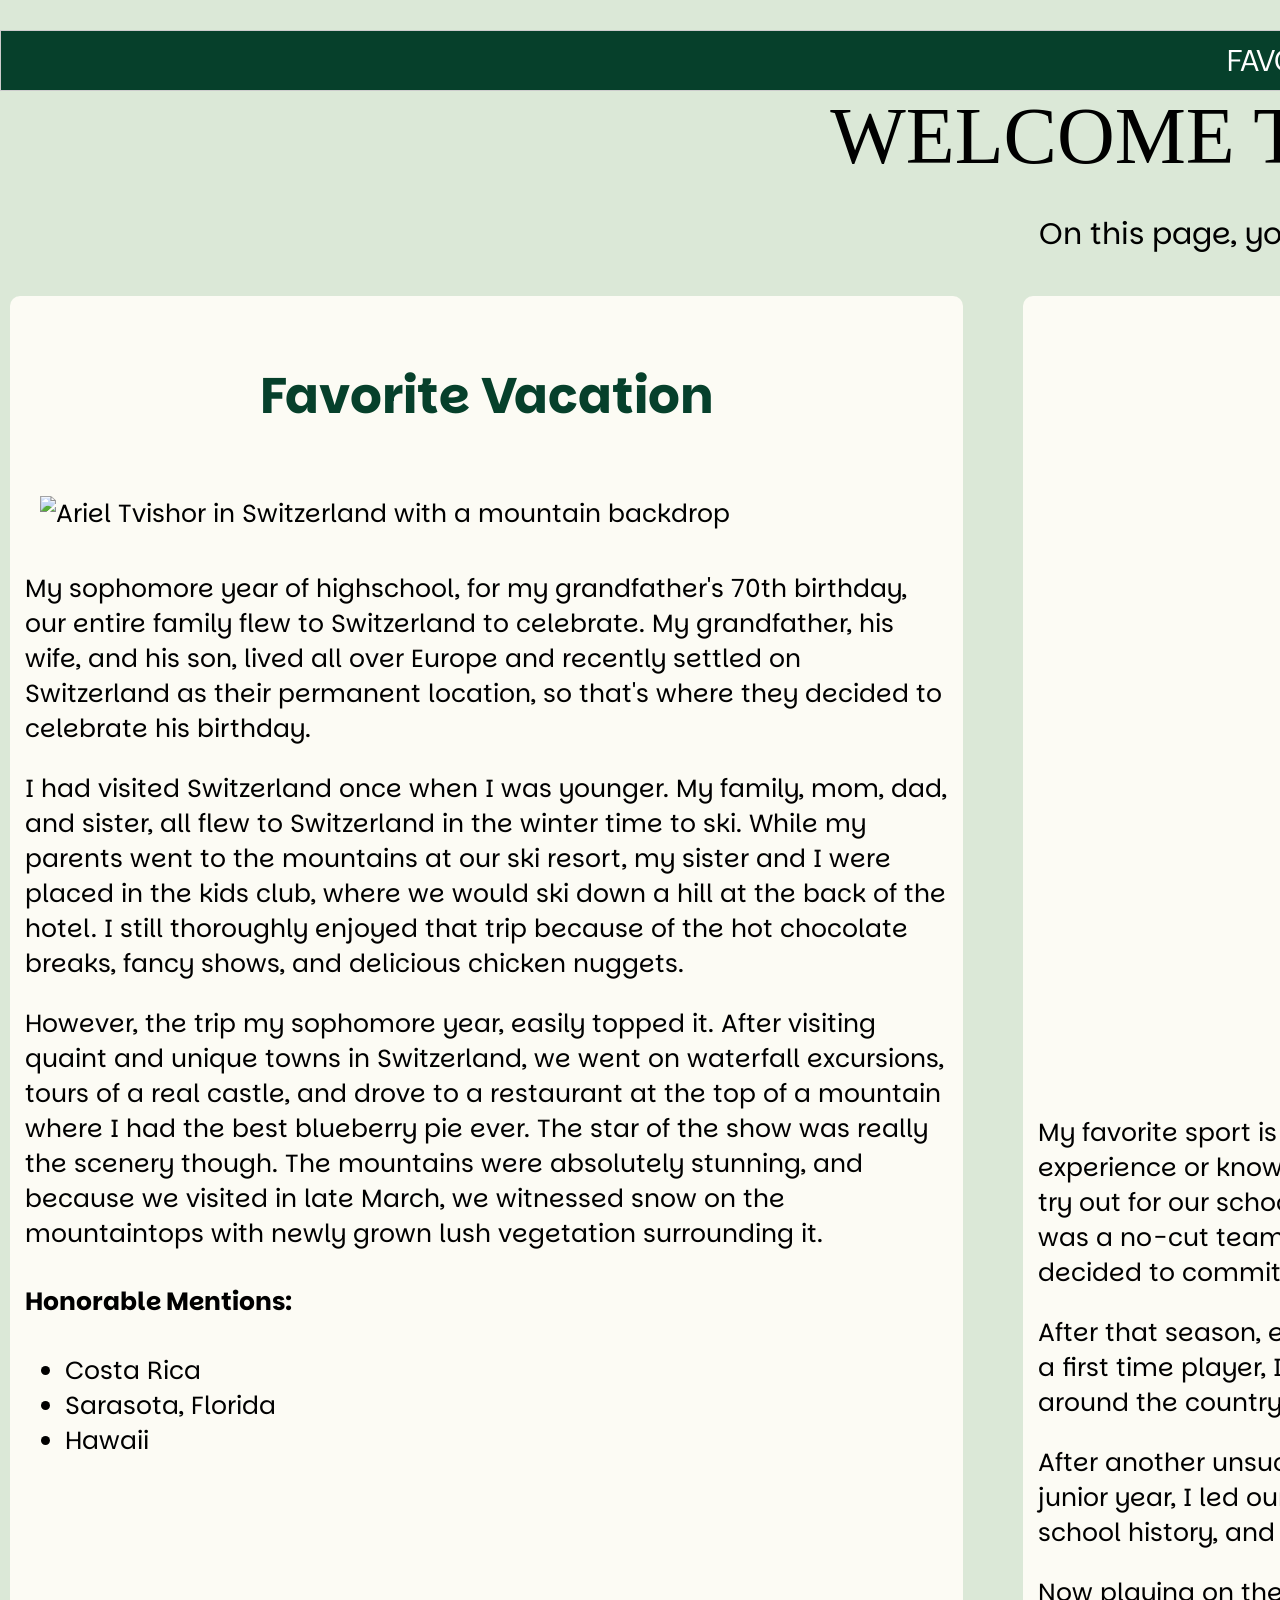
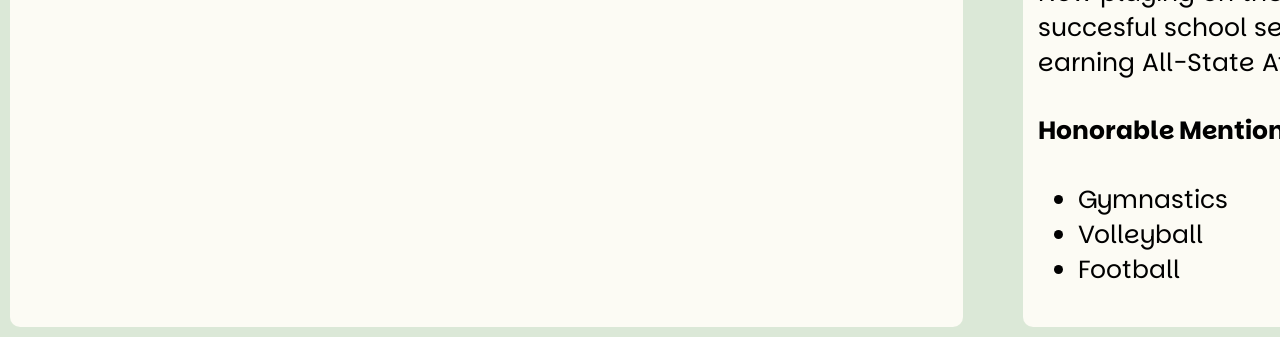
==== index.html @ dbd89403 "Create index.html" ====
<!DOCTYPE html>
<html lang="en">

  <head>
    <meta charset="UTF-8">
    <title>Favorites</title>
    <link rel="stylesheet" type="text/css" href="css/favoritesStyle.css">
    <link rel="preconnect" href="https://fonts.googleapis.com">
    <link rel="preconnect" href="https://fonts.gstatic.com" crossorigin>
    <link href="https://fonts.googleapis.com/css2?family=Cormorant+Garamond:ital,wght@0,300..700;1,300..700&family=DM+Sans:ital,opsz,wght@0,9..40,100..1000;1,9..40,100..1000&family=Manrope:wght@200..800&family=Parkinsans:wght@300..800&family=Roboto+Condensed:ital,wght@0,100..900;1,100..900&display=swap" rel="stylesheet">
  </head>

  <body>
    <header>
      <nav id="main-nav">
        <ul>
          <li><a href="index.html">FAVORITES</a></li>
          <li><a href="resume.html">RESUME</a></li>
          <li><a href="future.html">FUTURE PLANS</a></li>
        </ul>
      </nav>
      <h1 id="title">WELCOME TO MY FAVORITES PAGE</h1>
      <p id="blurb">On this page, you will learn about some of my favorite things!</p>
    </header>
    <div class="container">
      <div class="column">
        <h3 class="title">Favorite Vacation</h3>
        <img class="image-a" src="IMG_0875.png" alt="Ariel Tvishor in Switzerland with a mountain backdrop">
        <p>My sophomore year of highschool, for my grandfather's 70th birthday, our entire family flew to Switzerland to celebrate. My grandfather, his wife, and his son, lived all over Europe and recently settled on Switzerland as their permanent location, so that's where they decided to celebrate his birthday.</p>
        <p>I had visited Switzerland once when I was younger. My family, mom, dad, and sister, all flew to Switzerland in the winter time to ski. While my parents went to the mountains at our ski resort, my sister and I were placed in the kids club, where we would ski down a hill at the back of the hotel. I still thoroughly enjoyed that trip because of the hot chocolate breaks, fancy shows, and delicious chicken nuggets.</p>
        <p>However, the trip my sophomore year, easily topped it. After visiting quaint and unique towns in Switzerland, we went on waterfall excursions, tours of a real castle, and drove to a restaurant at the top of a mountain where I had the best blueberry pie ever. The star of the show was really the scenery though. The mountains were absolutely stunning, and because we visited in late March, we witnessed snow on the mountaintops with newly grown lush vegetation surrounding it.</p>
        <h4>Honorable Mentions:</h4>
        <ul>
          <li>Costa Rica</li>
          <li>Sarasota, Florida</li>
          <li>Hawaii</li>
        </ul>
      </div>

      <div class="column">
        <h3 class="title">Favorite Sport</h3>
        <iframe width="900" height="600" 
          src="https://www.youtube.com/embed/P8t0H49-hB8?si=DzkbqhMQ60ueAZIs" 
          title="YouTube video player"
          allow="accelerometer; autoplay; clipboard-write; encrypted-media; gyroscope; picture-in-picture; web-share" 
          allowfullscreen>
        </iframe>
        <p>My favorite sport is lacrosse. My freshmen year of high school, with no experience or knowledge of the sport, my best friend convinced me to try out for our school's team. We both ended up making it, because it was a no-cut team, but I grew to love the sport so intensly that I decided to commit a significant amount of time to improving my ability.</p>
        <P>After that season, even though our team went 1-11 and I made varsity as a first time player, I joined a state travel team and competed with them around the country in California, Florida, and Maryland.</P>
        <p>After another unsuccesful season, finally came our time to shine. My junior year, I led our team to a 13-4 record, our first sectional win in school history, and I placed top 10 for goals scored in the state.</p>
        <p>Now playing on the national team for my club, I hope to have another succesful school season, hopefully winning city championships, and earning All-State Athlete.</p>
        <h4>Honorable Mentions:</h4>
        <ul>
          <li>Gymnastics</li>
          <li>Volleyball</li>
          <li>Football</li>
        </ul>
      </div>

      <div class="column">
        <h3 class="title">Favorite Food</h3>
        <img class="image-wagyu" src="IMG_3605.png" alt="Image of the Steak Wagyu from Roka Akor">
        <p>The best, and I mean absolute best, meal I have ever had was at Roka Akor, where I devoured a wagyu steak with soy butter and sauteed mushrooms.</p>
        <p>My mom and I first discovered Roka Akor during restaurant week, when high end restaurants offer deals and specials.</p>
        <p>Although the show stopper is the Wagyu, the appetizers are also scrumptious and some of the greatest foods I've ever eaten. The appetizers include kimchi wagyu dumplings, tuna maki roll, and crispy rice with spicy tuna.</p>
        <h4>Honorable Mentions:</h4>
        <ul>
          <li>Homeade steak with chimichurri sauce</li>
          <li>Lasagna</li>
          <li>Grilled chicken ceaser wrap</li>
        </ul>
      </div>
    </div>
  </body>
</html>
---- css/favoritesStyle.css ----
#main-nav {
    border: 1px solid #ccc;
    width: 100%;
    background-color: #06402B;
    float: left;
}

#main-nav ul {
    float: left;
    list-style-type: none;
    margin: 0;
    padding: 0;
    position: relative;
    left: 50%;
}

#main-nav ul li {
    float: left;
    position: relative;
    right: 50%;
}

#main-nav ul li a {
    padding: 10px 25px;
    display: block;
    text-decoration: none;
    color: white;
    font-family: 'DM Sans';
    font-size: 30px;
}

#main-nav ul li a:hover {
    background-color: #486856;
}

body {
    width: 3000px;
    margin: 0;
    padding: 0;
    background-color: #dbe8d7;
}

header {
    width: 3000px;
}

iframe {
    border: none;
}

#title {
    font-size: 80px;
    text-align: center;
    margin: 30px;
    padding-top: 30px;
    font-family: 'Georgia';
    font-weight: 400;
}

#blurb {
    font-size: 30px;
    text-align: center;
    font-family: 'Parkinsans';
    font-weight: 400;
    padding: 1px;
}

.container {
    display: flex;
    gap: 40px;
}

.column {
    width: 930px;
    background-color: #FCFBF4;
    padding: 15px;
    margin: 10px;
    border-radius: 10px;
    font-size: 25px;
    font-family: 'Parkinsans';
}

.image-wagyu {
    width: 900px;
    padding: 15px;
}

.image-a {
    width: 900px;
    padding: 15px;
}

.title {
    text-align: center;
    font-family: 'Parkinsans';
    font-size: 50px;
    color: #06402B;
}
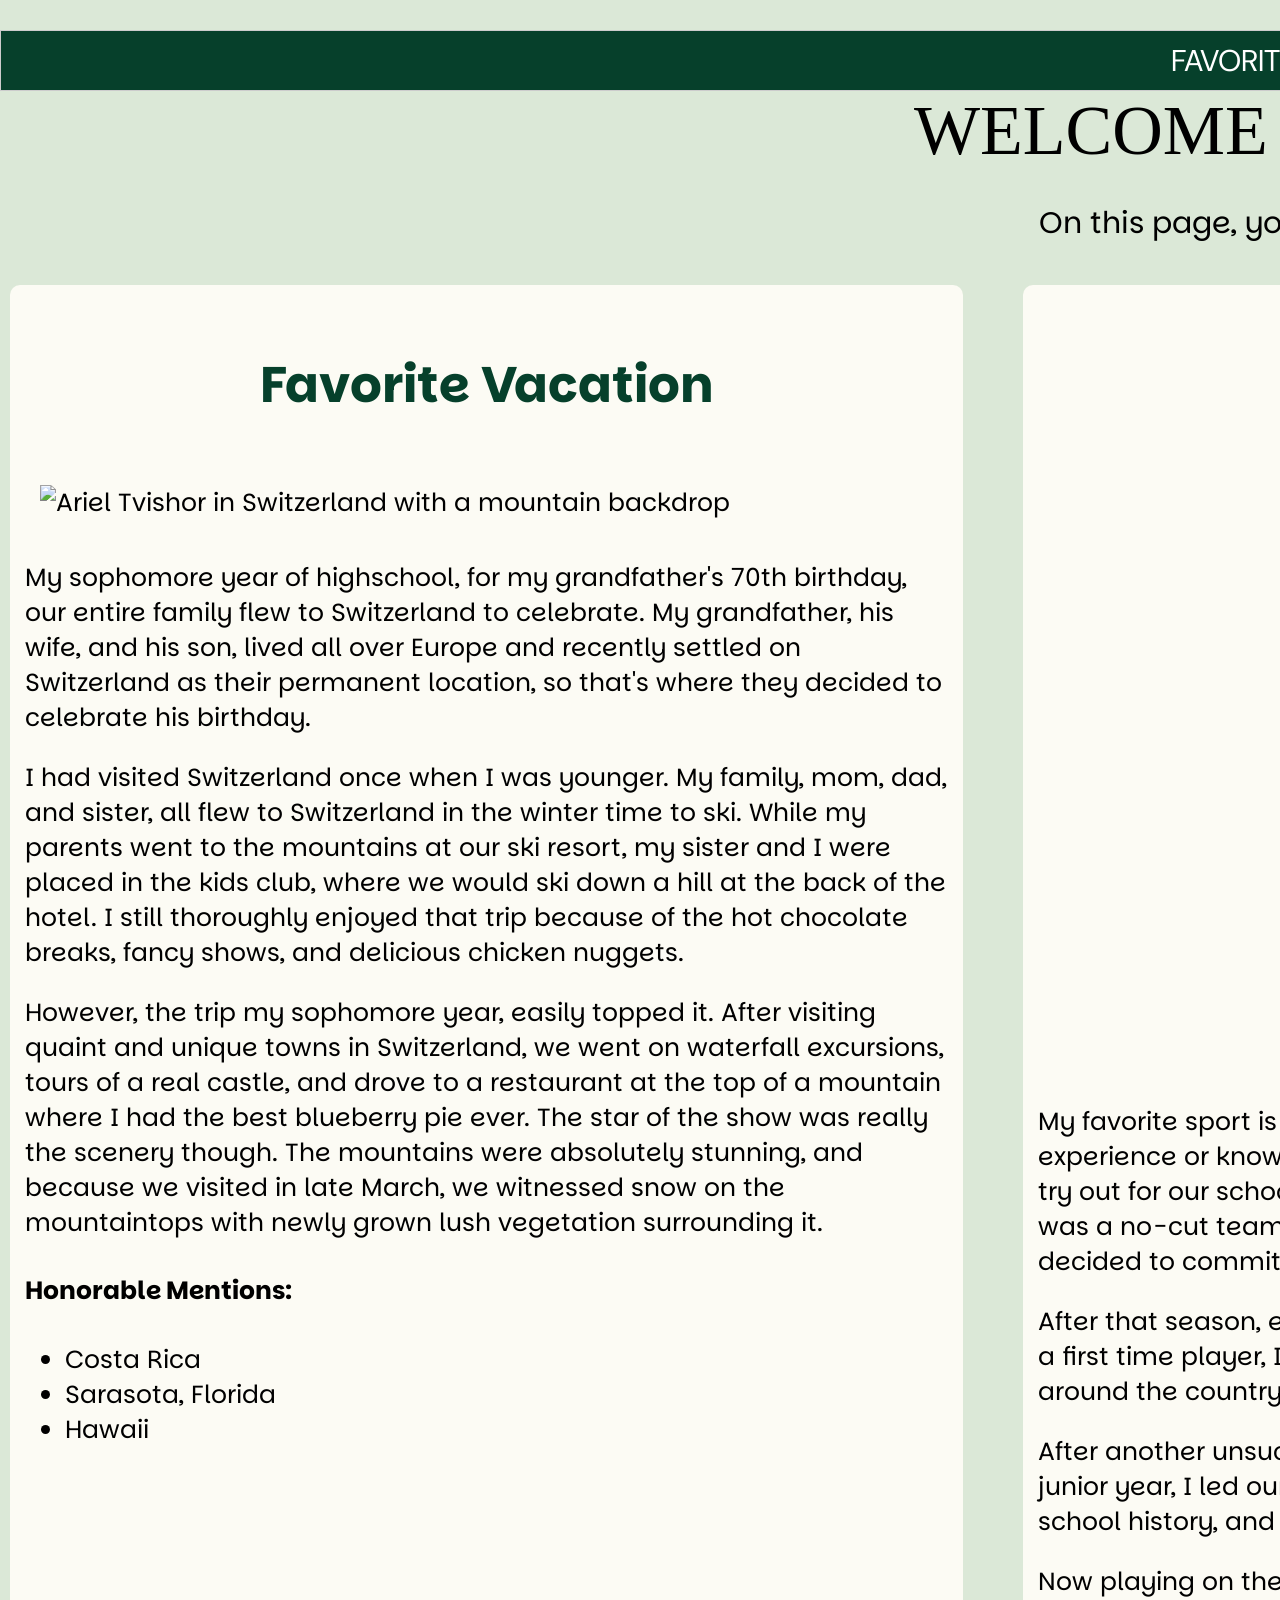
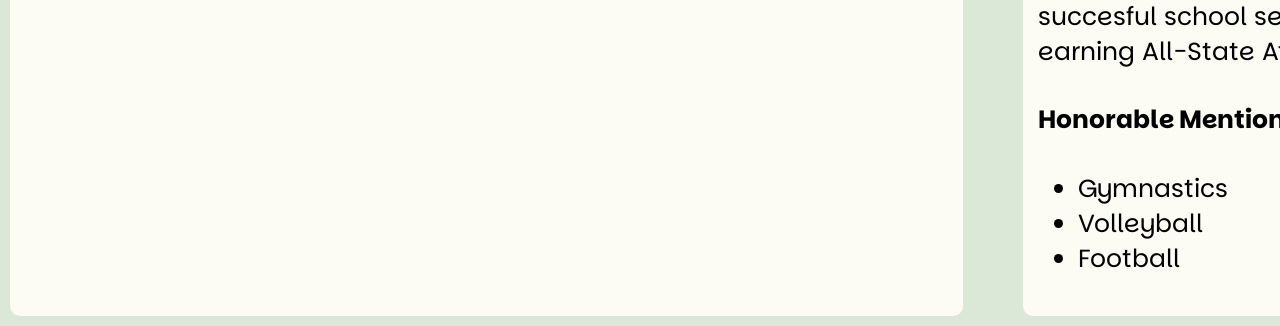
==== commit 3bbcc214: "updates" ====
--- a/index.html
+++ b/index.html
@@ -17,6 +17,7 @@
           <li><a href="index.html">FAVORITES</a></li>
           <li><a href="resume.html">RESUME</a></li>
           <li><a href="future.html">FUTURE PLANS</a></li>
+          <li><a href="map.html">MAP</a></li>
         </ul>
       </nav>
       <h1 id="title">WELCOME TO MY FAVORITES PAGE</h1>
--- a/css/favoritesStyle.css
+++ b/css/favoritesStyle.css
@@ -1,98 +1,98 @@
 #main-nav {
-    border: 1px solid #ccc;
-    width: 100%;
-    background-color: #06402B;
-    float: left;
+  border: 1px solid #ccc;
+  width: 100%;
+  background-color: #06402B;
+  float: left;
 }
 
 #main-nav ul {
-    float: left;
-    list-style-type: none;
-    margin: 0;
-    padding: 0;
-    position: relative;
-    left: 50%;
+  float: left;
+  list-style-type: none;
+  margin: 0;
+  padding: 0;
+  position: relative;
+  left: 50%;
 }
 
 #main-nav ul li {
-    float: left;
-    position: relative;
-    right: 50%;
+  float: left;
+  position: relative;
+  right: 50%;
 }
 
 #main-nav ul li a {
-    padding: 10px 25px;
-    display: block;
-    text-decoration: none;
-    color: white;
-    font-family: 'DM Sans';
-    font-size: 30px;
+  padding: 10px 25px;
+  display: block;
+  text-decoration: none;
+  color: white;
+  font-family: 'DM Sans';
+  font-size: 30px;
 }
 
 #main-nav ul li a:hover {
-    background-color: #486856;
+  background-color: #486856;
 }
 
 body {
-    width: 3000px;
-    margin: 0;
-    padding: 0;
-    background-color: #dbe8d7;
+  width: 3000px;
+  margin: 0;
+  padding: 0;
+  background-color: #dbe8d7;
 }
 
 header {
-    width: 3000px;
+  width: 3000px;
 }
 
 iframe {
-    border: none;
+  border: none;
 }
 
 #title {
-    font-size: 80px;
-    text-align: center;
-    margin: 30px;
-    padding-top: 30px;
-    font-family: 'Georgia';
-    font-weight: 400;
+  font-size: 70px;
+  text-align: center;
+  margin: 30px;
+  padding-top: 30px;
+  font-family: 'Georgia';
+  font-weight: 400;
 }
 
 #blurb {
-    font-size: 30px;
-    text-align: center;
-    font-family: 'Parkinsans';
-    font-weight: 400;
-    padding: 1px;
+  font-size: 30px;
+  text-align: center;
+  font-family: 'Parkinsans';
+  font-weight: 400;
+  padding: 1px;
 }
 
 .container {
-    display: flex;
-    gap: 40px;
+  display: flex;
+  gap: 40px;
 }
 
 .column {
-    width: 930px;
-    background-color: #FCFBF4;
-    padding: 15px;
-    margin: 10px;
-    border-radius: 10px;
-    font-size: 25px;
-    font-family: 'Parkinsans';
+  width: 930px;
+  background-color: #FCFBF4;
+  padding: 15px;
+  margin: 10px;
+  border-radius: 10px;
+  font-size: 25px;
+  font-family: 'Parkinsans';
 }
 
 .image-wagyu {
-    width: 900px;
-    padding: 15px;
+  width: 900px;
+  padding: 15px;
 }
 
 .image-a {
-    width: 900px;
-    padding: 15px;
+  width: 900px;
+  padding: 15px;
 }
 
 .title {
-    text-align: center;
-    font-family: 'Parkinsans';
-    font-size: 50px;
-    color: #06402B;
+  text-align: center;
+  font-family: 'Parkinsans';
+  font-size: 50px;
+  color: #06402B;
 }
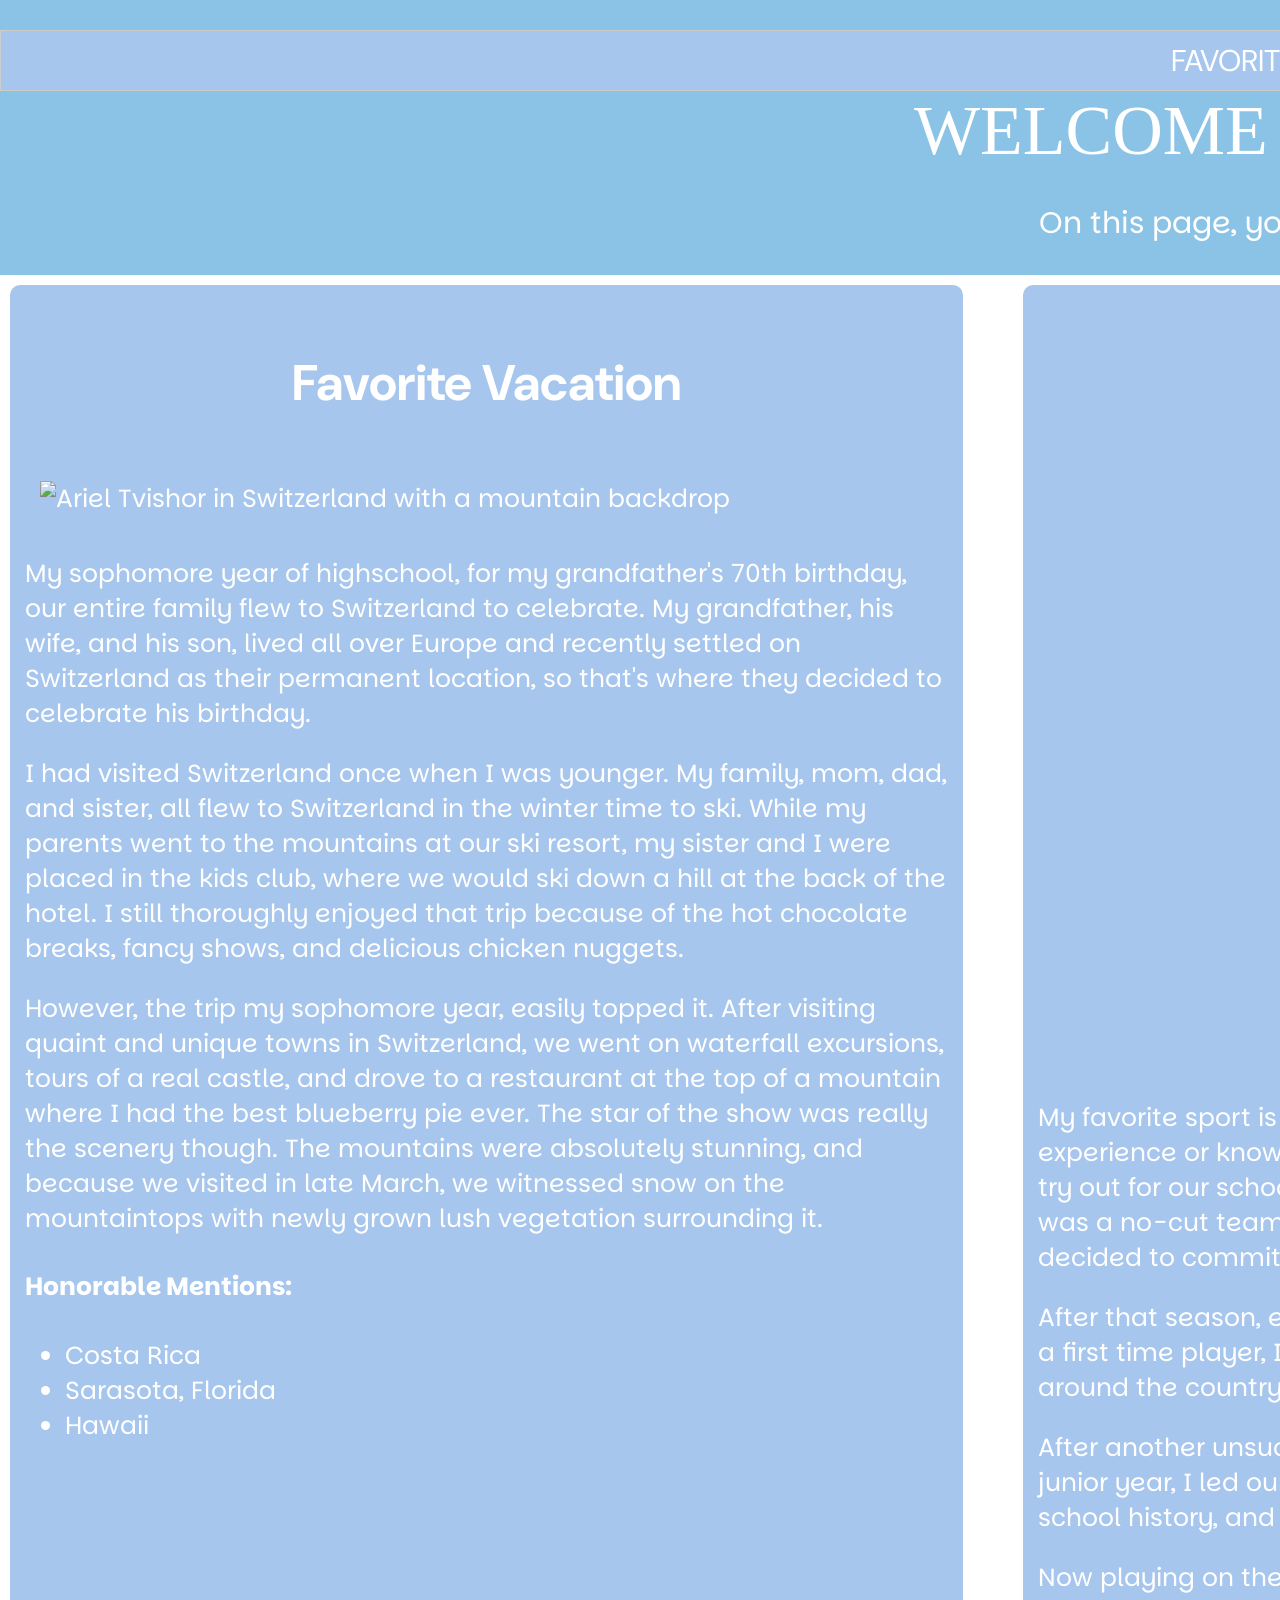
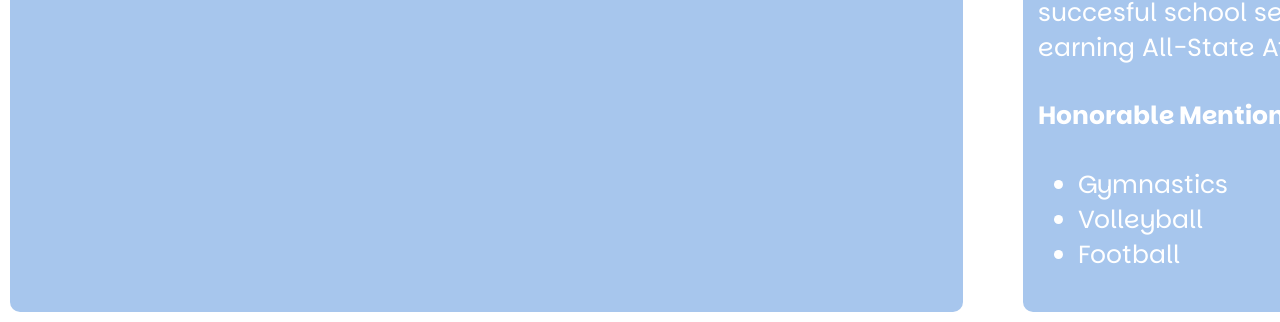
==== commit 5f29b0d0: "updates" ====
--- a/index.html
+++ b/index.html
@@ -8,6 +8,7 @@
     <link rel="preconnect" href="https://fonts.googleapis.com">
     <link rel="preconnect" href="https://fonts.gstatic.com" crossorigin>
     <link href="https://fonts.googleapis.com/css2?family=Cormorant+Garamond:ital,wght@0,300..700;1,300..700&family=DM+Sans:ital,opsz,wght@0,9..40,100..1000;1,9..40,100..1000&family=Manrope:wght@200..800&family=Parkinsans:wght@300..800&family=Roboto+Condensed:ital,wght@0,100..900;1,100..900&display=swap" rel="stylesheet">
+    <script src="map.js" defer></script>
   </head>
 
   <body>
--- a/css/favoritesStyle.css
+++ b/css/favoritesStyle.css
@@ -96,3 +96,35 @@
   font-size: 50px;
   color: #06402B;
 }
+
+@media screen and (min-width: 900px) {
+  .container {
+    background-color: #06402B;
+  }
+  .title {
+    font-family: 'DM Sans';
+    font-size: 50px;
+  }
+  .column {
+    background-color: white;
+  }
+}
+
+@media screen and (min-width: 1200px) {
+  .container{
+    background-color: white;
+  }
+  .column {
+    background-color: #a7c6ed;
+  }
+  body {
+    background-color:#8bc3e6;
+    color: white;
+  }
+  .title {
+    color: white;
+  }
+  #main-nav {
+    background-color: #a7c6ed;
+  }
+}
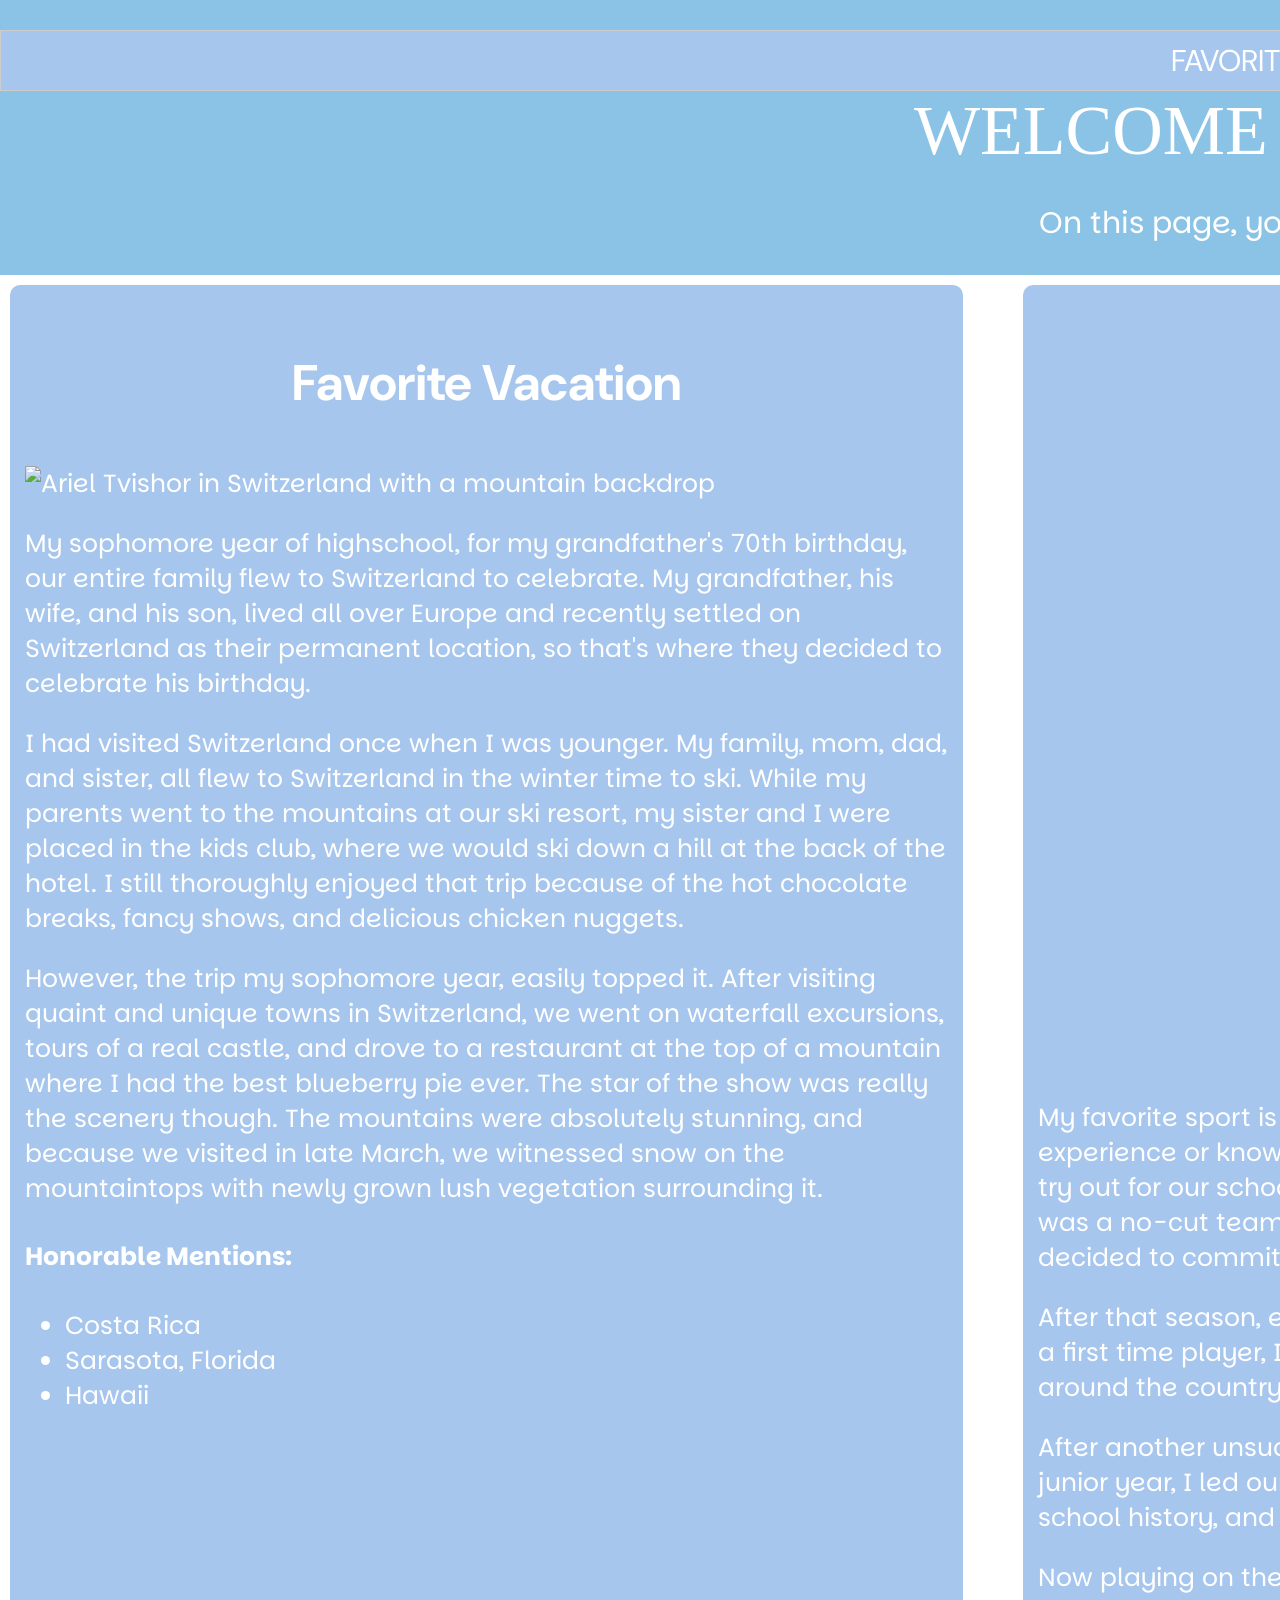
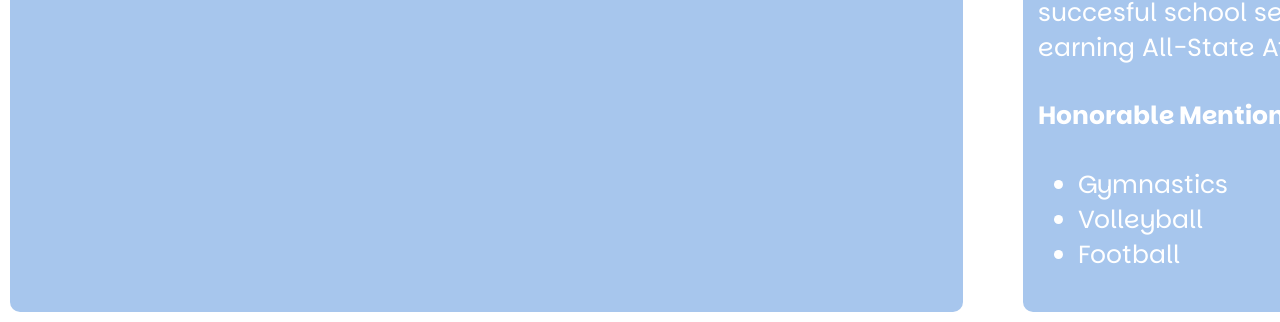
==== commit 233af3a2: "Update index.html" ====
--- a/index.html
+++ b/index.html
@@ -27,7 +27,7 @@
     <div class="container">
       <div class="column">
         <h3 class="title">Favorite Vacation</h3>
-        <img class="image-a" src="IMG_0875.png" alt="Ariel Tvishor in Switzerland with a mountain backdrop">
+        <img class="images" src="IMG_0875.png" alt="Ariel Tvishor in Switzerland with a mountain backdrop">
         <p>My sophomore year of highschool, for my grandfather's 70th birthday, our entire family flew to Switzerland to celebrate. My grandfather, his wife, and his son, lived all over Europe and recently settled on Switzerland as their permanent location, so that's where they decided to celebrate his birthday.</p>
         <p>I had visited Switzerland once when I was younger. My family, mom, dad, and sister, all flew to Switzerland in the winter time to ski. While my parents went to the mountains at our ski resort, my sister and I were placed in the kids club, where we would ski down a hill at the back of the hotel. I still thoroughly enjoyed that trip because of the hot chocolate breaks, fancy shows, and delicious chicken nuggets.</p>
         <p>However, the trip my sophomore year, easily topped it. After visiting quaint and unique towns in Switzerland, we went on waterfall excursions, tours of a real castle, and drove to a restaurant at the top of a mountain where I had the best blueberry pie ever. The star of the show was really the scenery though. The mountains were absolutely stunning, and because we visited in late March, we witnessed snow on the mountaintops with newly grown lush vegetation surrounding it.</p>
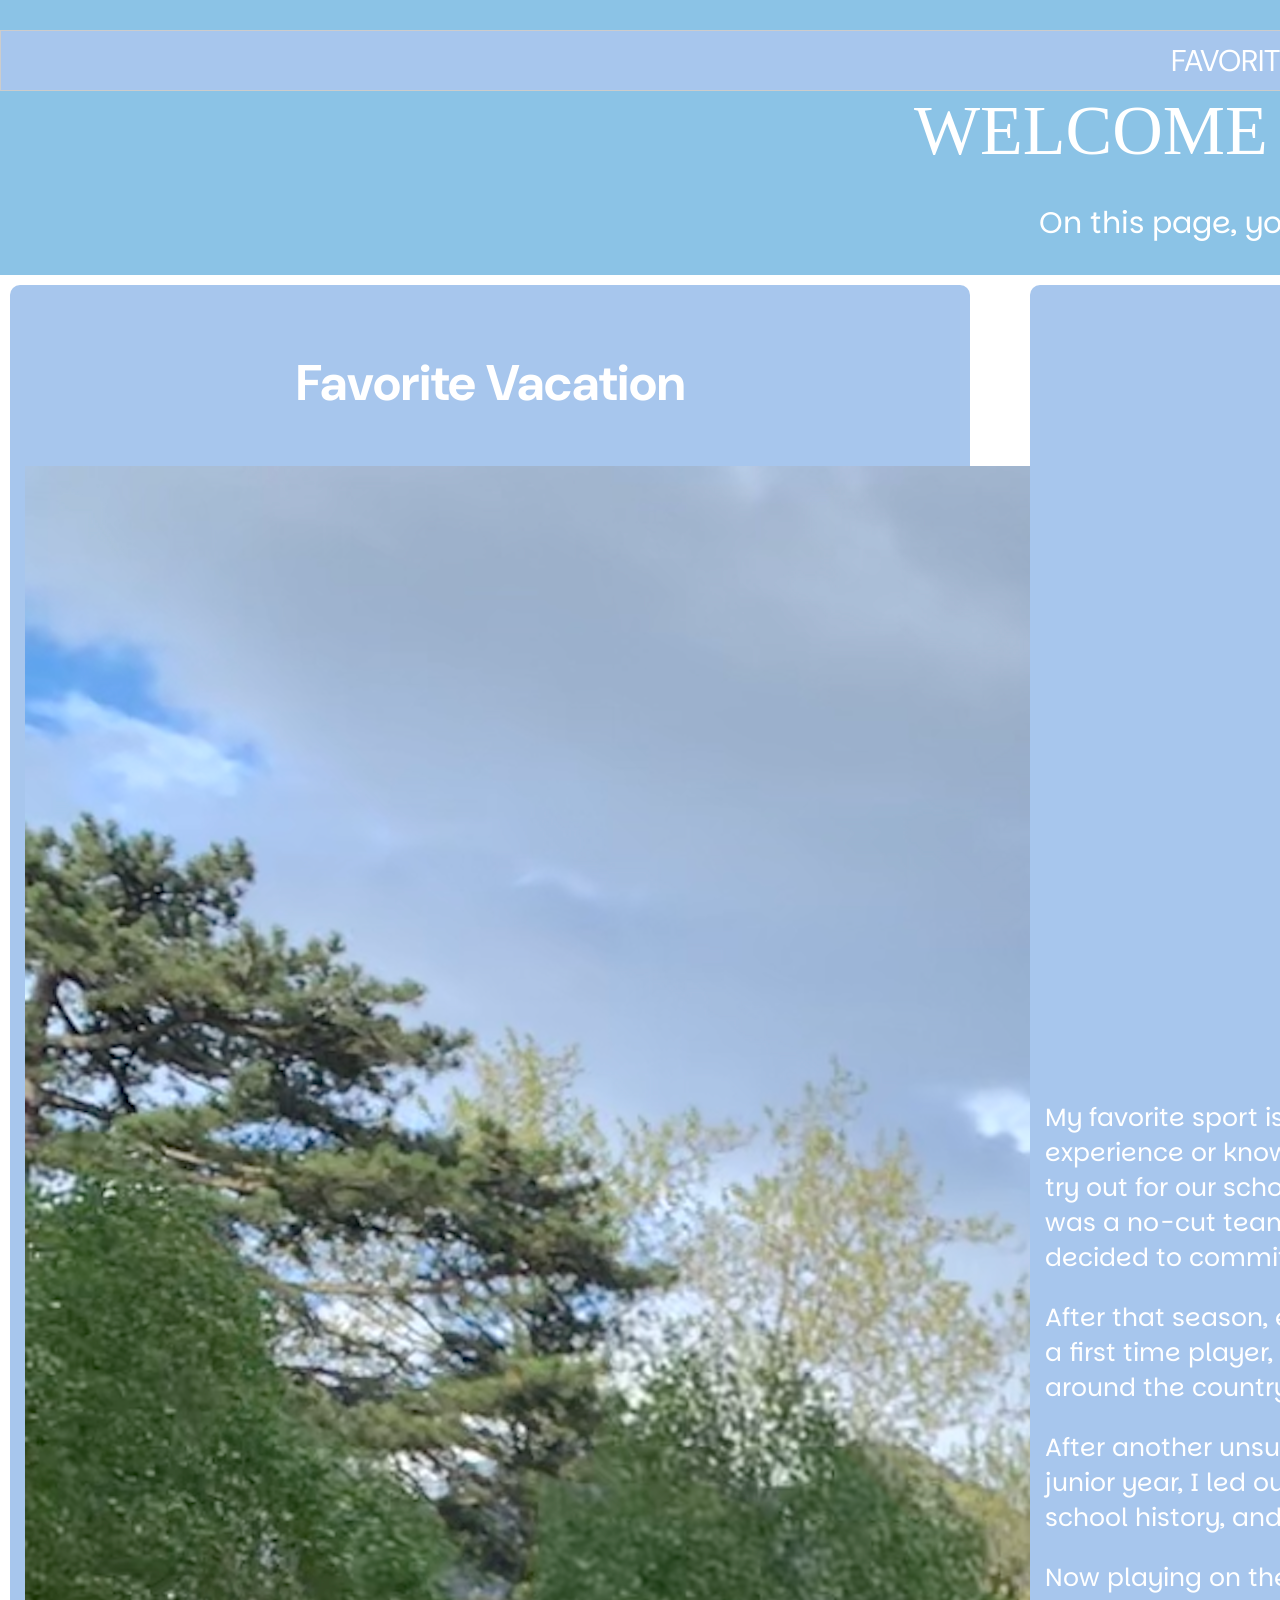
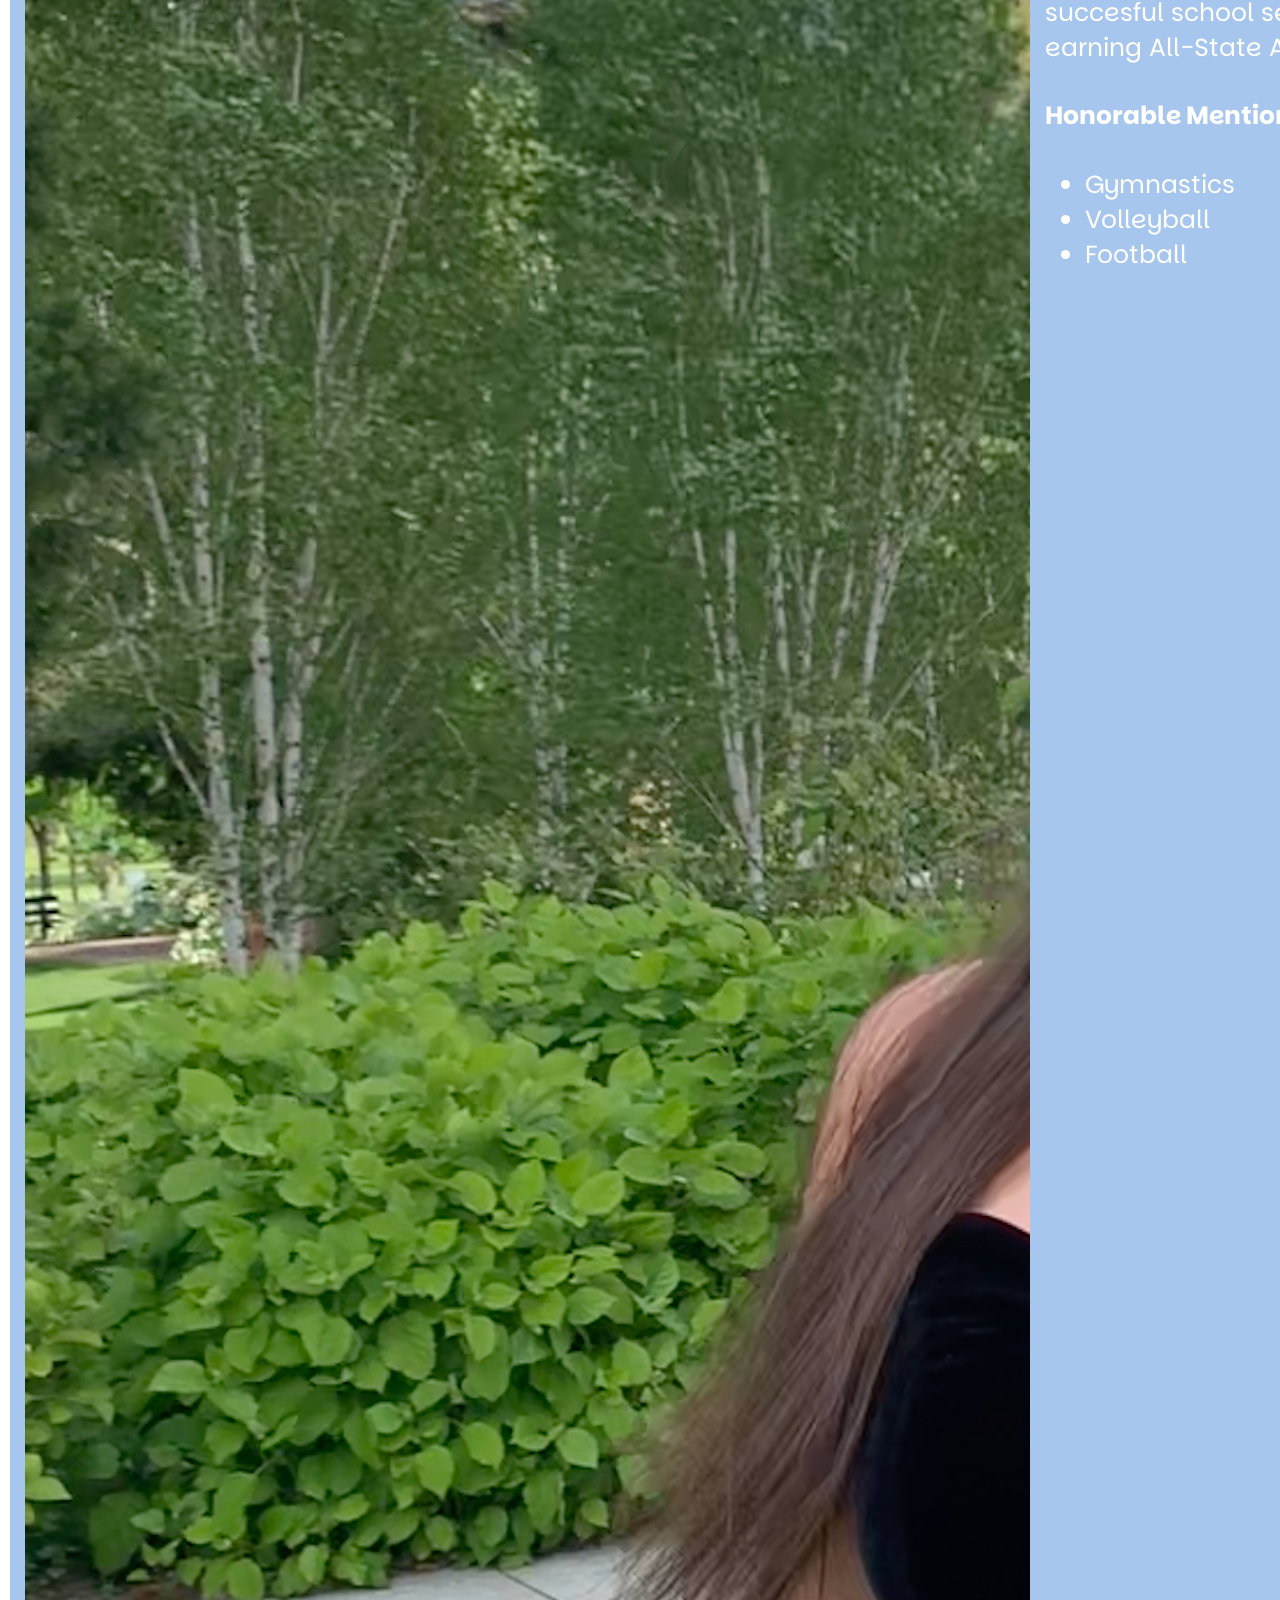
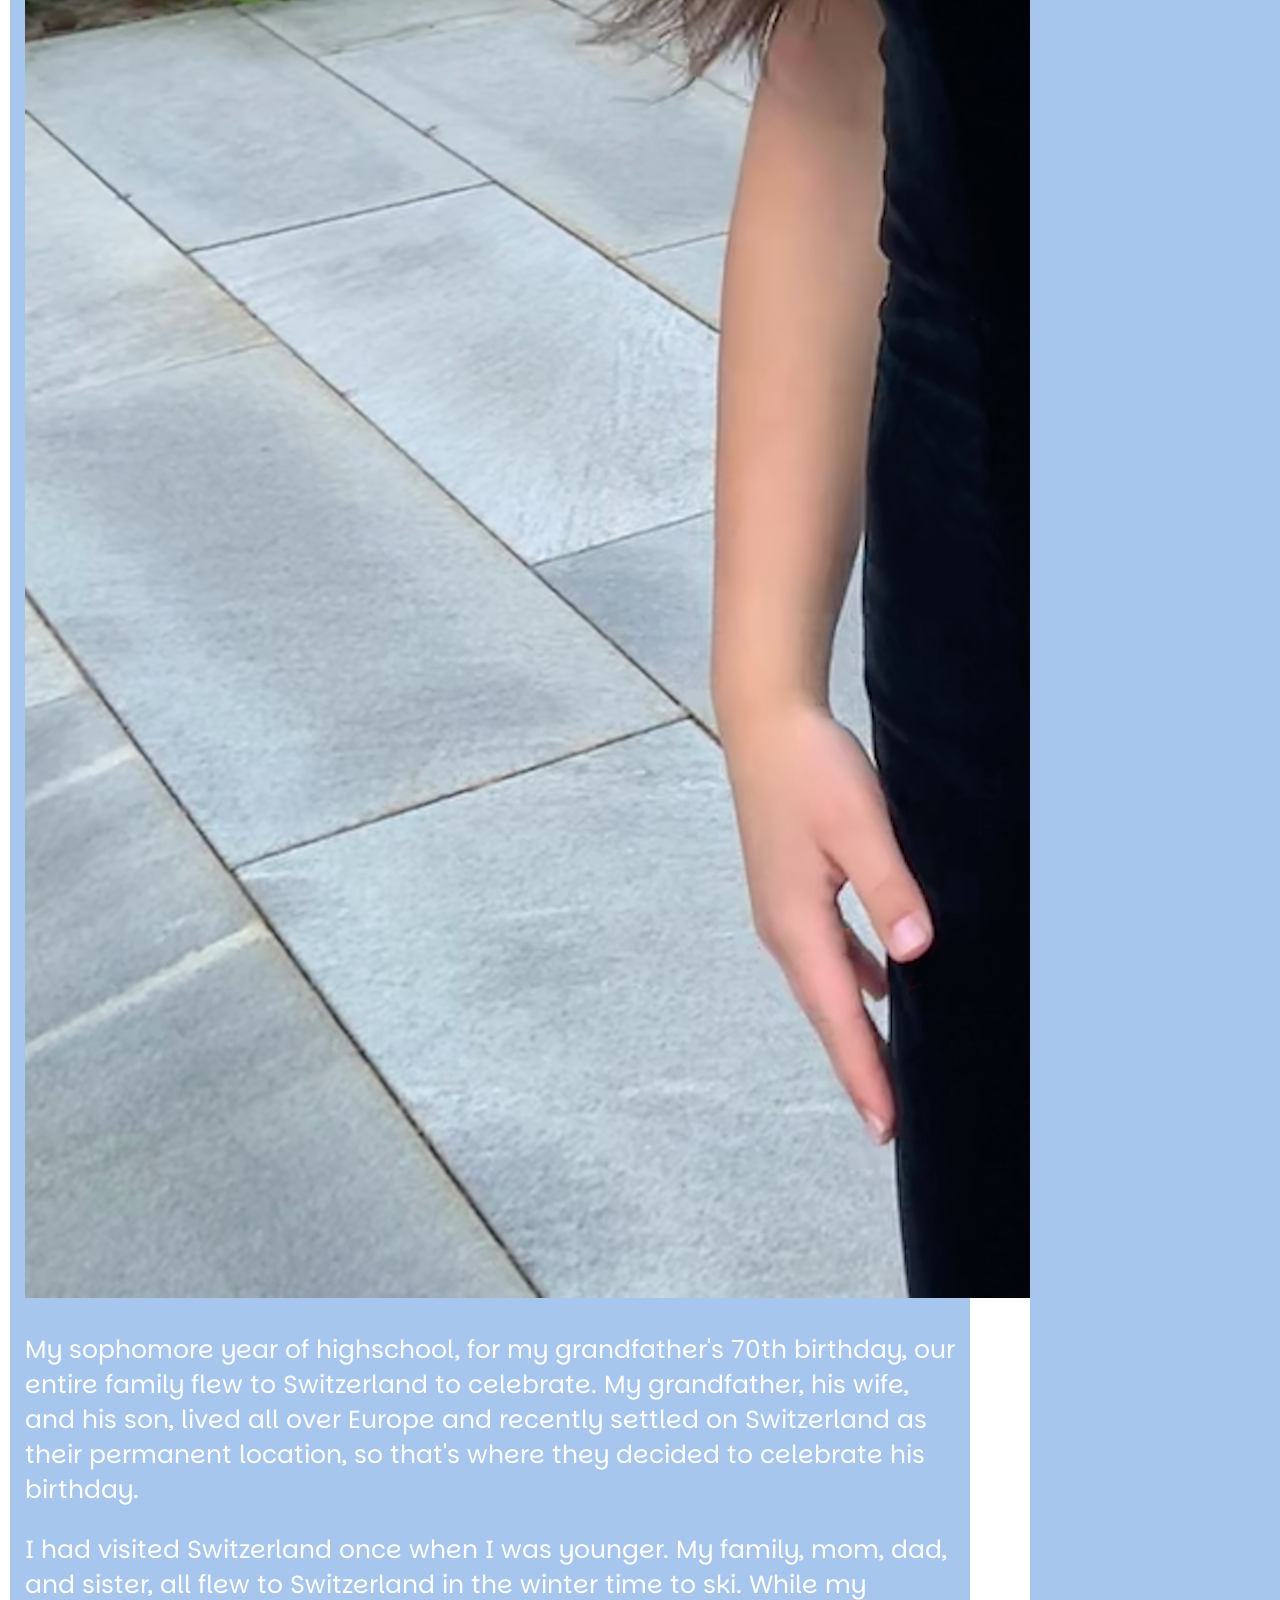
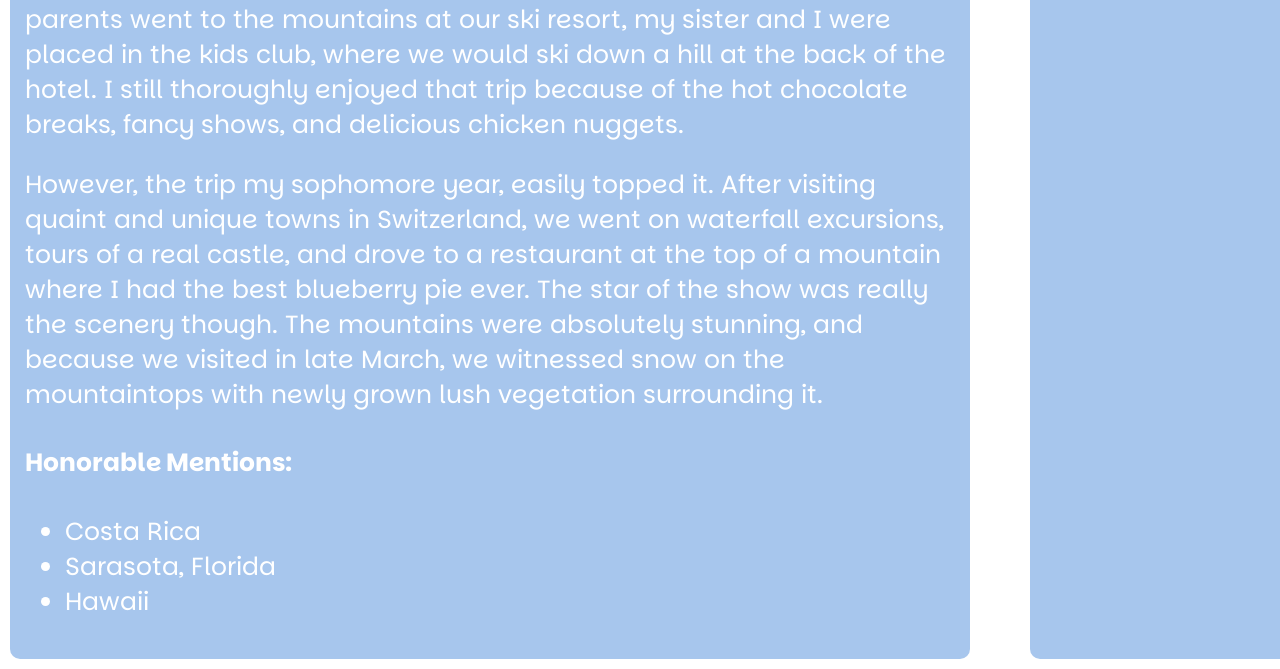
==== commit f2b65711: "Update index.html" ====
--- a/index.html
+++ b/index.html
@@ -27,7 +27,7 @@
     <div class="container">
       <div class="column">
         <h3 class="title">Favorite Vacation</h3>
-        <img class="images" src="IMG_0875.png" alt="Ariel Tvishor in Switzerland with a mountain backdrop">
+        <img src="images/IMG_0875.png" alt="Ariel Tvishor in Switzerland with a mountain backdrop">
         <p>My sophomore year of highschool, for my grandfather's 70th birthday, our entire family flew to Switzerland to celebrate. My grandfather, his wife, and his son, lived all over Europe and recently settled on Switzerland as their permanent location, so that's where they decided to celebrate his birthday.</p>
         <p>I had visited Switzerland once when I was younger. My family, mom, dad, and sister, all flew to Switzerland in the winter time to ski. While my parents went to the mountains at our ski resort, my sister and I were placed in the kids club, where we would ski down a hill at the back of the hotel. I still thoroughly enjoyed that trip because of the hot chocolate breaks, fancy shows, and delicious chicken nuggets.</p>
         <p>However, the trip my sophomore year, easily topped it. After visiting quaint and unique towns in Switzerland, we went on waterfall excursions, tours of a real castle, and drove to a restaurant at the top of a mountain where I had the best blueberry pie ever. The star of the show was really the scenery though. The mountains were absolutely stunning, and because we visited in late March, we witnessed snow on the mountaintops with newly grown lush vegetation surrounding it.</p>
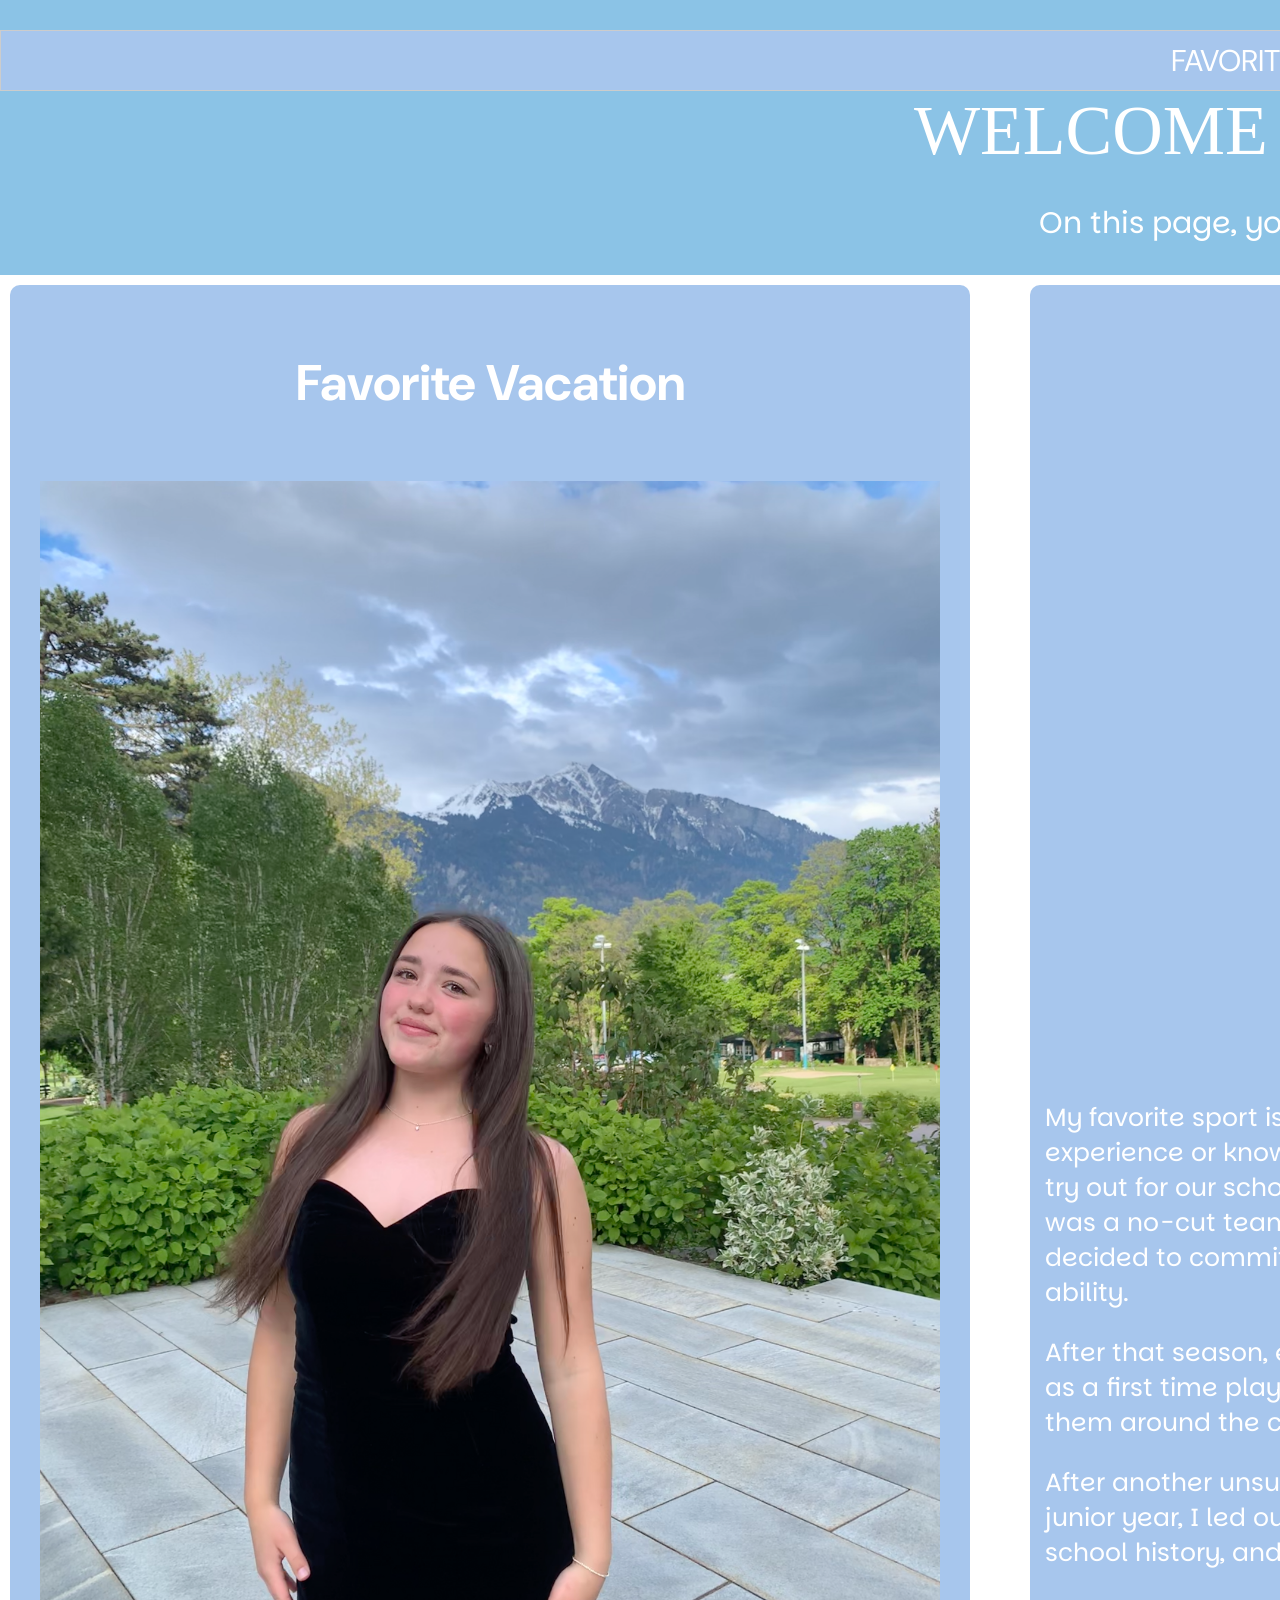
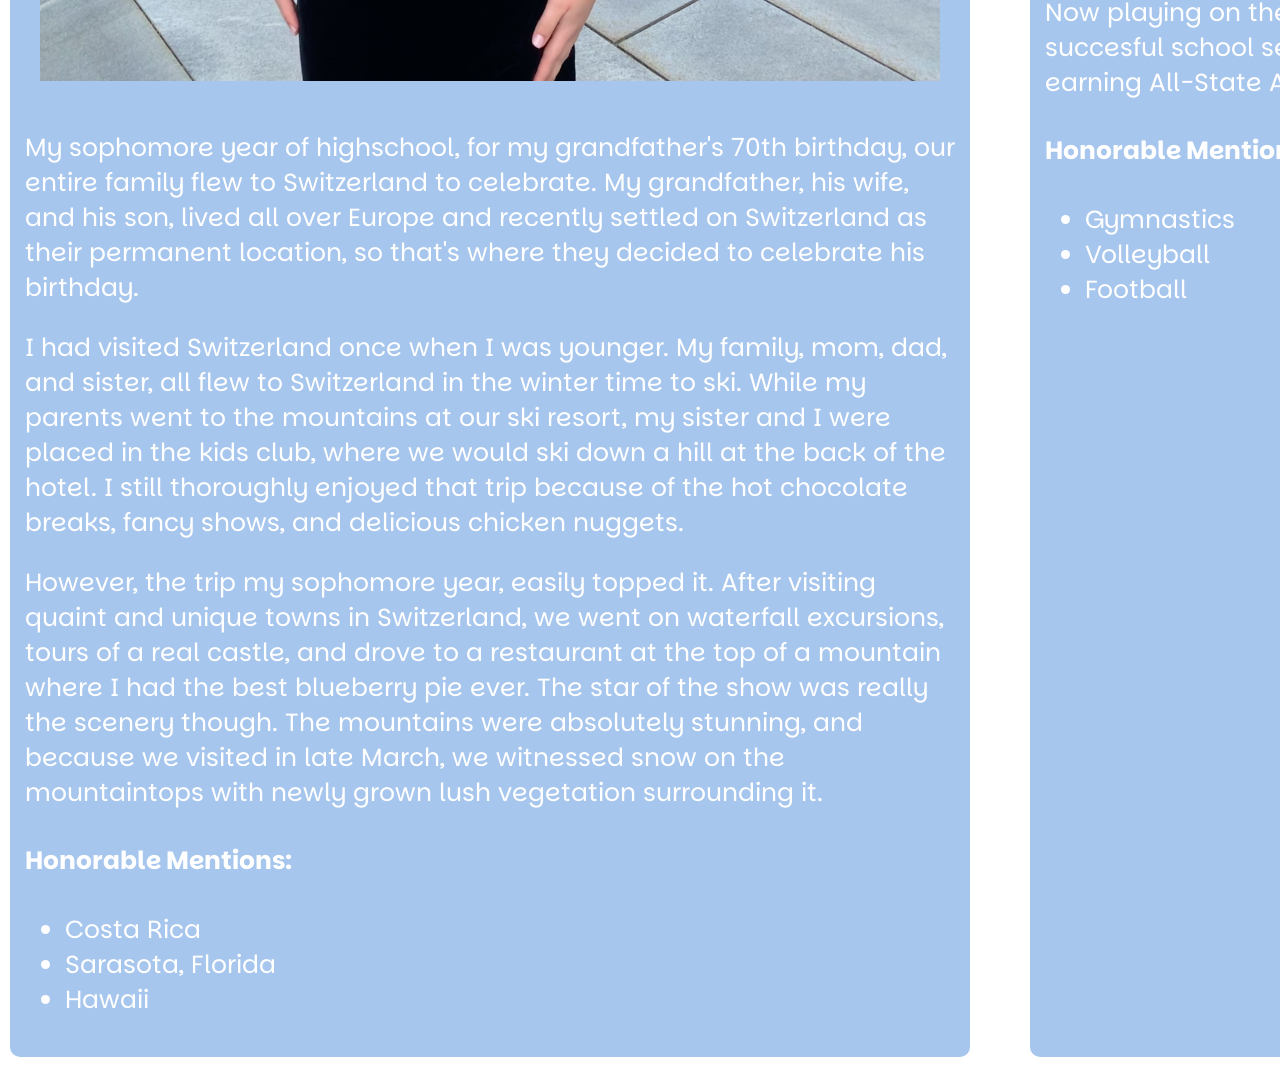
==== commit 31687ca5: "Update index.html" ====
--- a/index.html
+++ b/index.html
@@ -27,7 +27,7 @@
     <div class="container">
       <div class="column">
         <h3 class="title">Favorite Vacation</h3>
-        <img src="images/IMG_0875.png" alt="Ariel Tvishor in Switzerland with a mountain backdrop">
+        <img class="image-a" src="images/IMG_0875.png" alt="Ariel Tvishor in Switzerland with a mountain backdrop">
         <p>My sophomore year of highschool, for my grandfather's 70th birthday, our entire family flew to Switzerland to celebrate. My grandfather, his wife, and his son, lived all over Europe and recently settled on Switzerland as their permanent location, so that's where they decided to celebrate his birthday.</p>
         <p>I had visited Switzerland once when I was younger. My family, mom, dad, and sister, all flew to Switzerland in the winter time to ski. While my parents went to the mountains at our ski resort, my sister and I were placed in the kids club, where we would ski down a hill at the back of the hotel. I still thoroughly enjoyed that trip because of the hot chocolate breaks, fancy shows, and delicious chicken nuggets.</p>
         <p>However, the trip my sophomore year, easily topped it. After visiting quaint and unique towns in Switzerland, we went on waterfall excursions, tours of a real castle, and drove to a restaurant at the top of a mountain where I had the best blueberry pie ever. The star of the show was really the scenery though. The mountains were absolutely stunning, and because we visited in late March, we witnessed snow on the mountaintops with newly grown lush vegetation surrounding it.</p>
@@ -61,7 +61,7 @@
 
       <div class="column">
         <h3 class="title">Favorite Food</h3>
-        <img class="image-wagyu" src="IMG_3605.png" alt="Image of the Steak Wagyu from Roka Akor">
+        <img class="image-wagyu" src="images/IMG_3605.png" alt="Image of the Steak Wagyu from Roka Akor">
         <p>The best, and I mean absolute best, meal I have ever had was at Roka Akor, where I devoured a wagyu steak with soy butter and sauteed mushrooms.</p>
         <p>My mom and I first discovered Roka Akor during restaurant week, when high end restaurants offer deals and specials.</p>
         <p>Although the show stopper is the Wagyu, the appetizers are also scrumptious and some of the greatest foods I've ever eaten. The appetizers include kimchi wagyu dumplings, tuna maki roll, and crispy rice with spicy tuna.</p>
